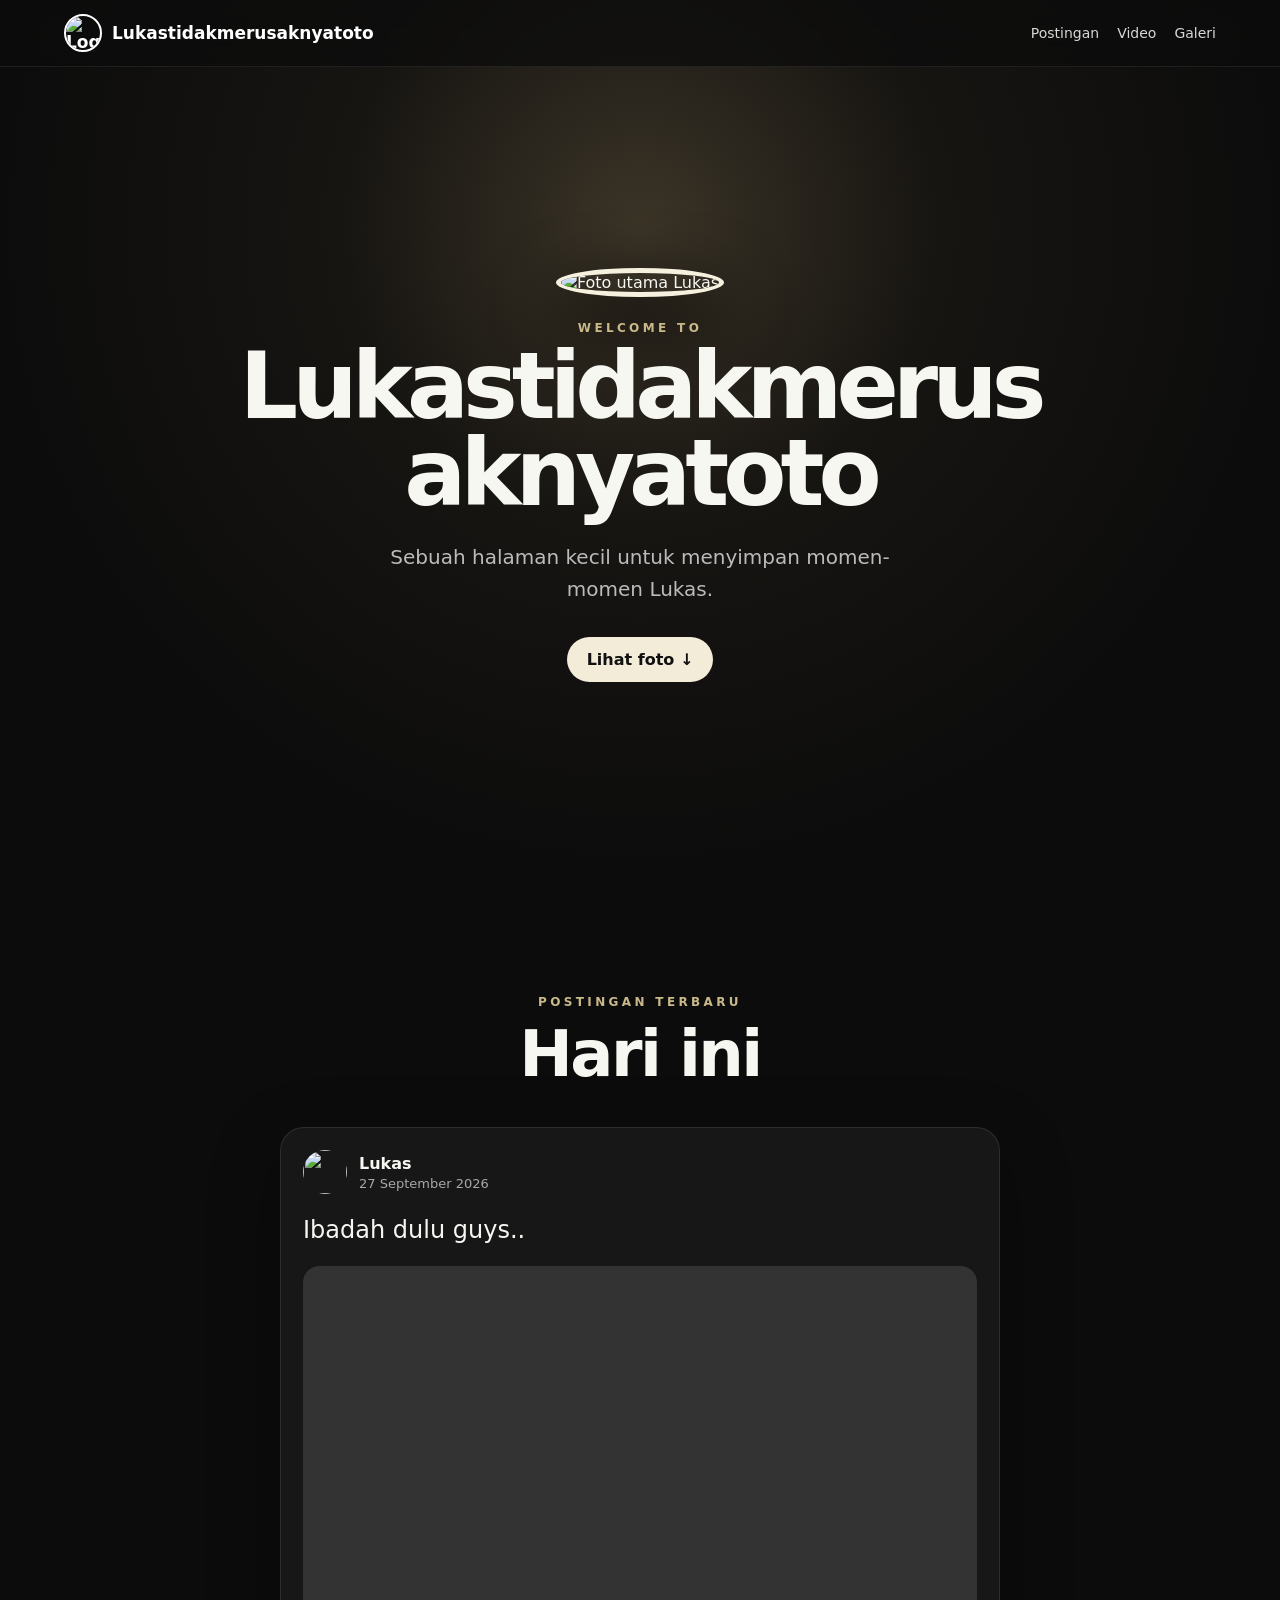
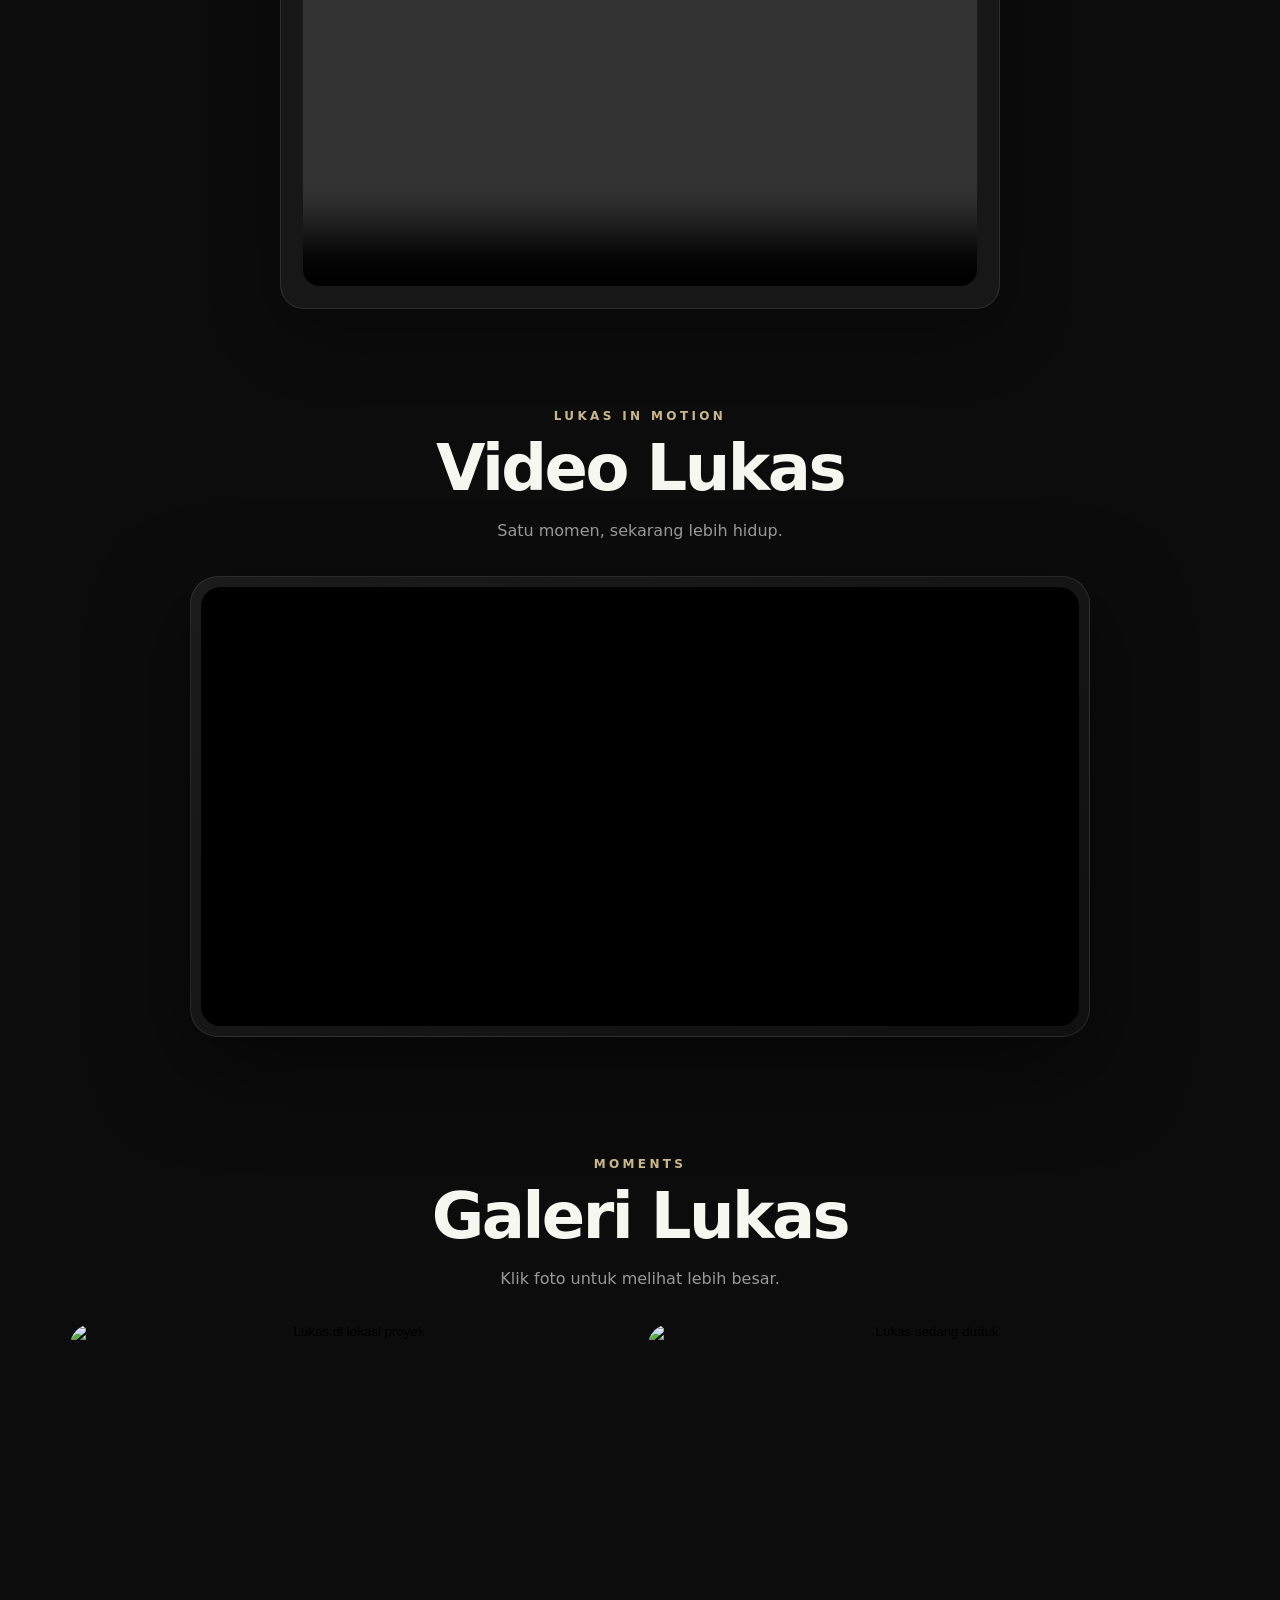
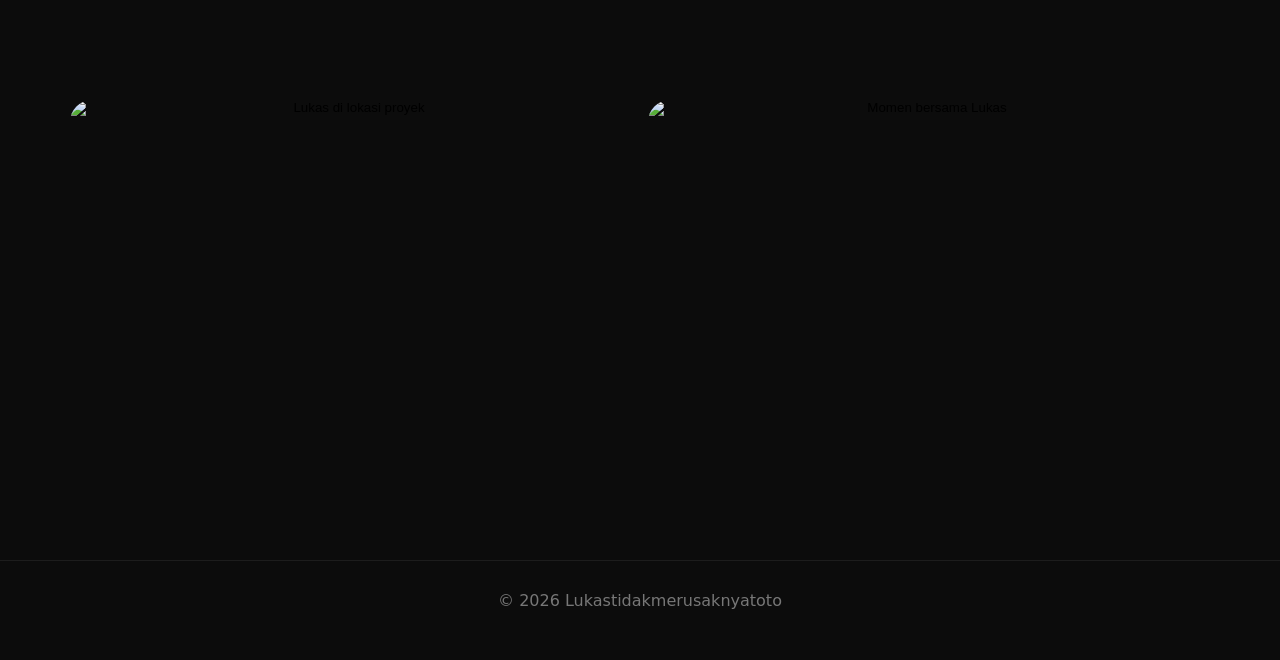
==== index.html @ bd8e8489 "Update Assets, Update index.html, script.js" ====
<!doctype html>
<html lang="id">
<head>
  <meta charset="utf-8">
  <meta name="viewport" content="width=device-width,initial-scale=1">
  <meta name="theme-color" content="#111111">
  <meta name="description" content="Galeri sederhana tentang Lukas.">
  <title>Lukastidakmerusaknyatoto</title>
  <link rel="icon" type="image/png" href="assets/favicon.png">
  <link rel="stylesheet" href="style.css">
</head>
<body>
<header class="nav">
  <a class="brand" href="#home"><img src="assets/logo.jpeg" alt="Logo"><span>Lukastidakmerusaknyatoto</span></a>
  <div class="navlinks"><a class="navlink" href="#postingan">Postingan</a><a class="navlink" href="#video">Video</a><a class="navlink" href="#galeri">Galeri</a></div>
</header>
<main>
  <section class="hero" id="home">
    <div class="hero-card">
      <img class="avatar" src="assets/logo.jpeg" alt="Foto utama Lukas">
      <p class="eyebrow">WELCOME TO</p>
      <h1>Lukastidakmerusaknyatoto</h1>
      <p class="lead">Sebuah halaman kecil untuk menyimpan momen-momen Lukas.</p>
      <a class="button" href="#galeri">Lihat foto ↓</a>
    </div>
  </section>

  <section class="post-section" id="postingan">
    <div class="section-head"><p class="eyebrow">POSTINGAN TERBARU</p><h2>Hari ini</h2></div>
    <article class="post-card">
      <div class="post-header"><img src="assets/logo.jpeg" alt="" class="post-avatar"><div><strong>Lukas</strong><time datetime="2026-09-27">27 September 2026</time></div></div>
      <p class="post-caption">Ibadah dulu guys..</p>
      <video controls playsinline preload="metadata" aria-label="Video postingan 27 September 2026">
        <source src="assets/ibadah-27-september-2026.mp4" type="video/mp4">
        Browser kamu tidak mendukung video HTML5.
      </video>
    </article>
  </section>
  <section class="video-section" id="video">
    <div class="section-head"><p class="eyebrow">LUKAS IN MOTION</p><h2>Video Lukas</h2><p>Satu momen, sekarang lebih hidup.</p></div>
    <div class="video-frame">
      <video controls playsinline preload="metadata" poster="assets/lukas-1.jpeg">
        <source src="assets/lukas-video.mp4" type="video/mp4">
        Browser kamu tidak mendukung video HTML5.
      </video>
    </div>
  </section>
  <section class="gallery-section" id="galeri">
    <div class="section-head"><p class="eyebrow">MOMENTS</p><h2>Galeri Lukas</h2><p>Klik foto untuk melihat lebih besar.</p></div>
    <div class="gallery">
      <button class="photo" data-src="assets/lukas-1.jpeg"><img src="assets/lukas-1.jpeg" alt="Lukas di lokasi proyek" loading="lazy"></button>
      <button class="photo" data-src="assets/lukas-2.jpeg"><img src="assets/lukas-2.jpeg" alt="Lukas sedang duduk" loading="lazy"></button>
      <button class="photo" data-src="assets/lukas-3.jpeg"><img src="assets/lukas-3.jpeg" alt="Lukas di lokasi proyek" loading="lazy"></button>
      <button class="photo" data-src="assets/logo.jpeg"><img src="assets/logo.jpeg" alt="Momen bersama Lukas" loading="lazy"></button>
    </div>
  </section>
</main>
<footer>© <span id="year"></span> Lukastidakmerusaknyatoto</footer>
<div class="lightbox" id="lightbox" aria-hidden="true"><button class="close" aria-label="Tutup">×</button><img id="lightboxImg" alt="Foto Lukas diperbesar"></div>
<script src="script.js"></script>
</body>
</html>
---- style.css ----
*{box-sizing:border-box}html{scroll-behavior:smooth}body{margin:0;font-family:Inter,ui-sans-serif,system-ui,-apple-system,BlinkMacSystemFont,"Segoe UI",sans-serif;background:#0c0c0c;color:#f7f7f2}.nav{position:fixed;z-index:20;top:0;left:0;right:0;display:flex;align-items:center;justify-content:space-between;padding:14px clamp(18px,5vw,72px);background:rgba(12,12,12,.76);backdrop-filter:blur(14px);border-bottom:1px solid #ffffff14}.brand{display:flex;align-items:center;gap:10px;color:#fff;text-decoration:none;font-weight:800;font-size:clamp(13px,2vw,17px)}.brand img{width:38px;height:38px;border-radius:50%;object-fit:cover;border:2px solid #fff}.navlink{color:#d8d8d8;text-decoration:none;font-size:14px}.hero{min-height:100svh;display:grid;place-items:center;padding:110px 20px 60px;background:radial-gradient(circle at 50% 25%,#3b3427 0,#171512 32%,#0c0c0c 70%)}.hero-card{text-align:center;max-width:850px}.avatar{width:clamp(140px,25vw,220px);height:clamp(140px,25vw,220px);object-fit:cover;border-radius:50%;border:5px solid #f6f1df;box-shadow:0 24px 70px #000}.eyebrow{font-size:12px;letter-spacing:.28em;font-weight:800;color:#c9b889;margin:24px 0 8px}.hero h1{font-size:clamp(40px,8vw,92px);line-height:.95;letter-spacing:-.065em;margin:0;overflow-wrap:anywhere}.lead{color:#bbb;max-width:560px;margin:24px auto;font-size:clamp(16px,2vw,20px);line-height:1.6}.button{display:inline-block;background:#f3ecd9;color:#111;padding:13px 20px;border-radius:999px;text-decoration:none;font-weight:800;margin-top:8px}.gallery-section{max-width:1180px;margin:auto;padding:100px 20px}.section-head{text-align:center;margin-bottom:36px}.section-head .eyebrow{margin-top:0}.section-head h2{font-size:clamp(34px,6vw,64px);margin:4px 0 10px;letter-spacing:-.04em}.section-head>p:last-child{color:#999}.gallery{display:grid;grid-template-columns:repeat(2,1fr);gap:16px}.photo{padding:0;border:0;background:none;overflow:hidden;border-radius:22px;cursor:pointer;min-height:360px}.photo img{width:100%;height:100%;min-height:360px;max-height:680px;display:block;object-fit:cover;transition:transform .45s ease,filter .45s}.photo:hover img{transform:scale(1.025);filter:brightness(1.07)}footer{text-align:center;color:#777;padding:30px 20px 50px;border-top:1px solid #ffffff12}.lightbox{position:fixed;inset:0;z-index:99;background:#000e;display:none;place-items:center;padding:30px}.lightbox.open{display:grid}.lightbox img{max-width:min(100%,1000px);max-height:88vh;border-radius:14px}.close{position:absolute;right:22px;top:14px;border:0;background:transparent;color:#fff;font-size:44px;cursor:pointer}@media(max-width:680px){.gallery{grid-template-columns:1fr}.photo,.photo img{min-height:430px}.brand span{max-width:220px;overflow:hidden;text-overflow:ellipsis;white-space:nowrap}}

.navlinks{display:flex;align-items:center;gap:18px}.video-section{max-width:1180px;margin:auto;padding:100px 20px 20px}.video-frame{max-width:900px;margin:0 auto;padding:10px;border:1px solid #ffffff18;border-radius:28px;background:linear-gradient(145deg,#1b1b1b,#101010);box-shadow:0 30px 90px #0008}.video-frame video{width:100%;max-height:78vh;display:block;border-radius:20px;background:#000;object-fit:contain}@media(max-width:680px){.navlinks{gap:12px}.video-section{padding-top:80px}.video-frame{padding:6px;border-radius:20px}.video-frame video{border-radius:15px}}

.post-section{max-width:1180px;margin:auto;padding:95px 20px 0;scroll-margin-top:75px}.post-card{max-width:720px;margin:auto;padding:22px;background:#171717;border:1px solid #ffffff18;border-radius:24px;box-shadow:0 22px 70px #0005}.post-header{display:flex;align-items:center;gap:12px}.post-header>div{display:flex;flex-direction:column;gap:3px}.post-header time{font-size:13px;color:#a8a8a8}.post-avatar{width:44px;height:44px;object-fit:cover;border-radius:50%}.post-caption{font-size:clamp(19px,3vw,24px);margin:22px 0}.post-card video{display:block;width:100%;max-height:620px;aspect-ratio:480/864;object-fit:contain;background:#000;border-radius:16px}@media(max-width:680px){.post-section{padding-top:80px}.post-card{padding:14px;border-radius:18px}.post-card video{border-radius:12px}.brand span{max-width:160px}}
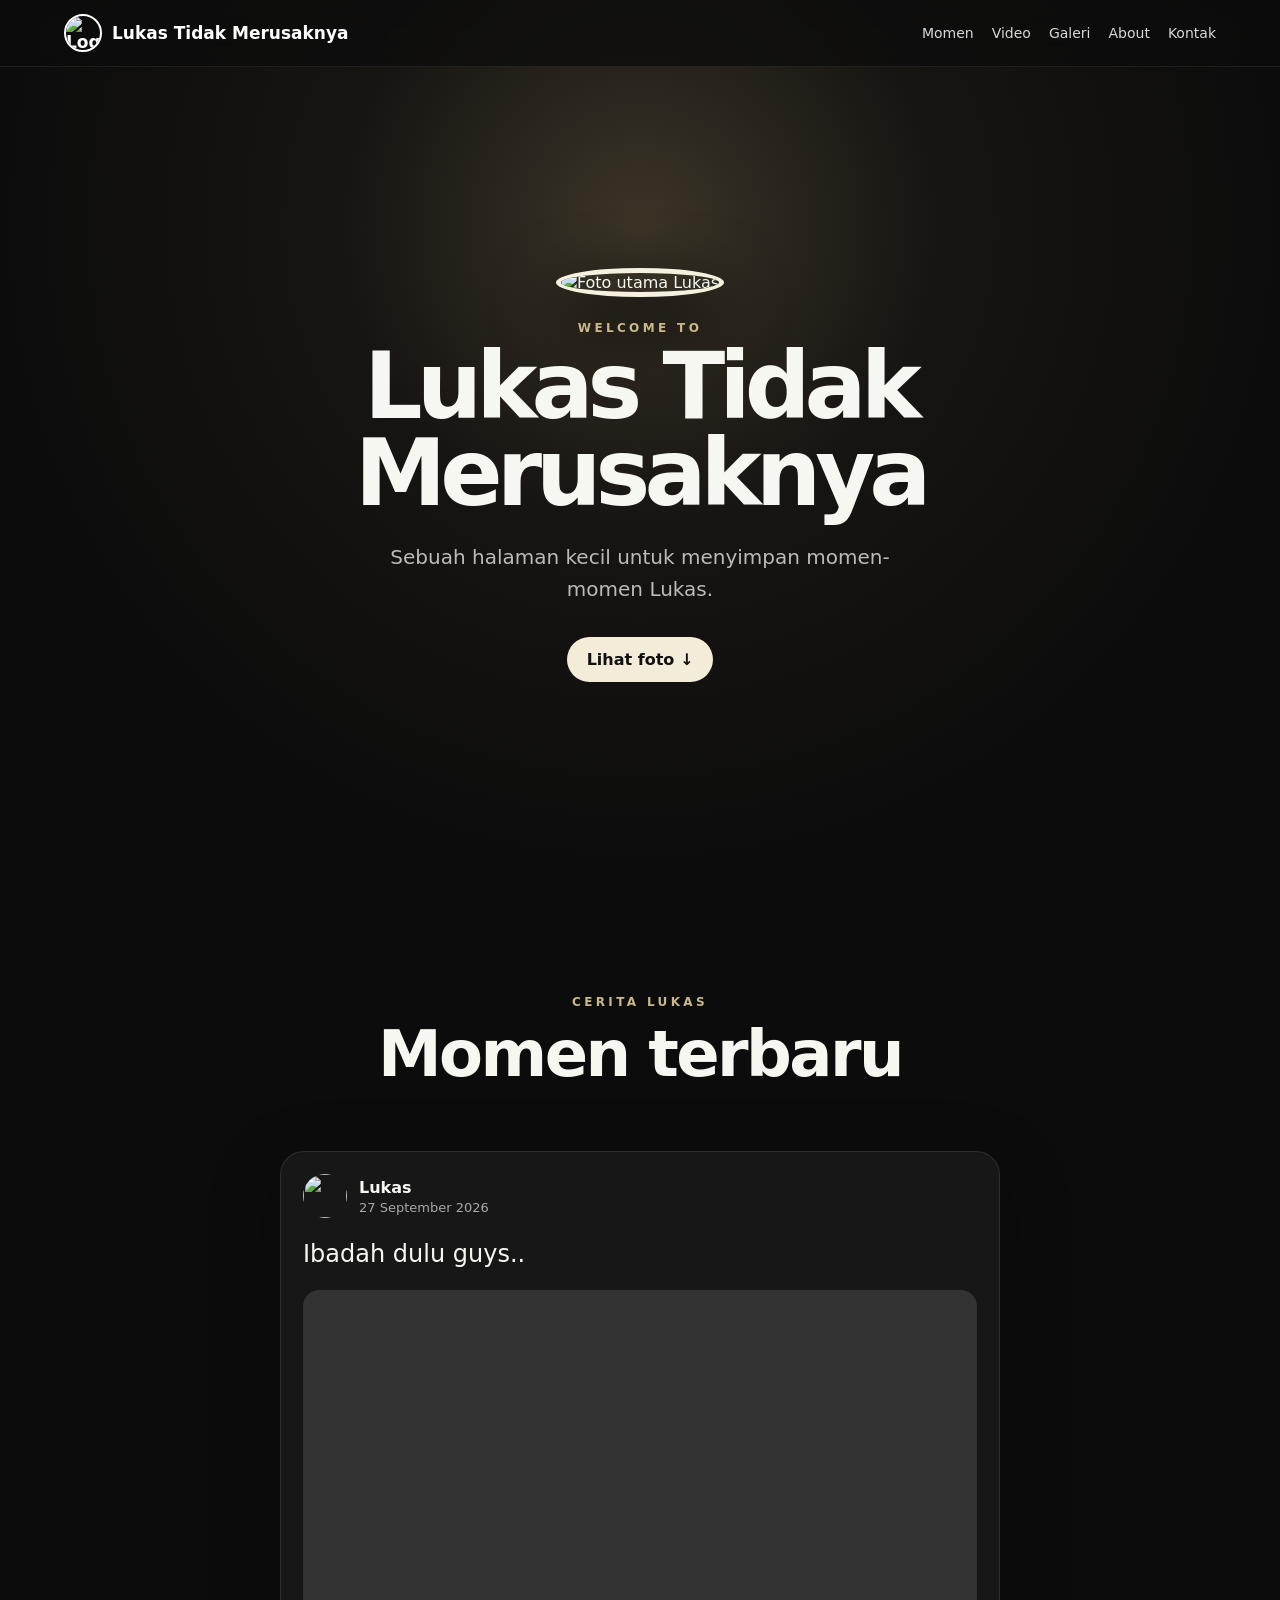
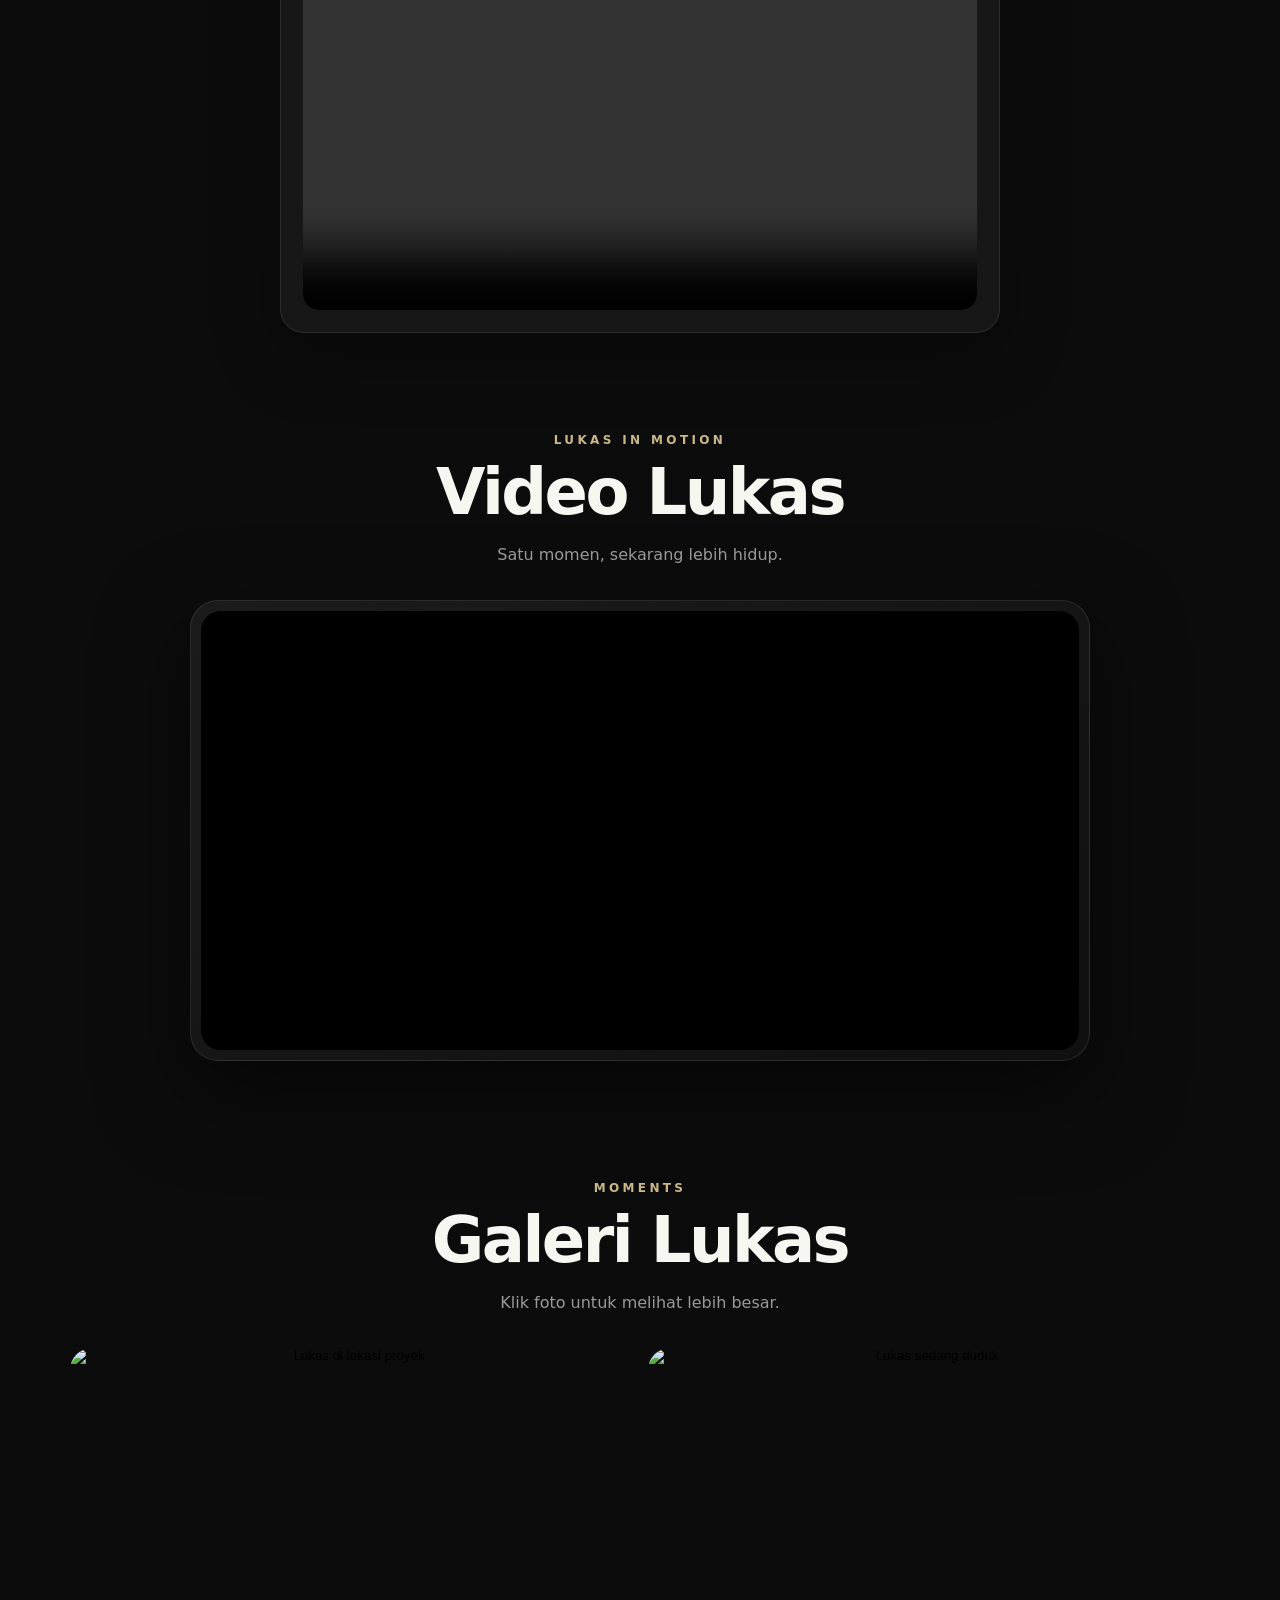
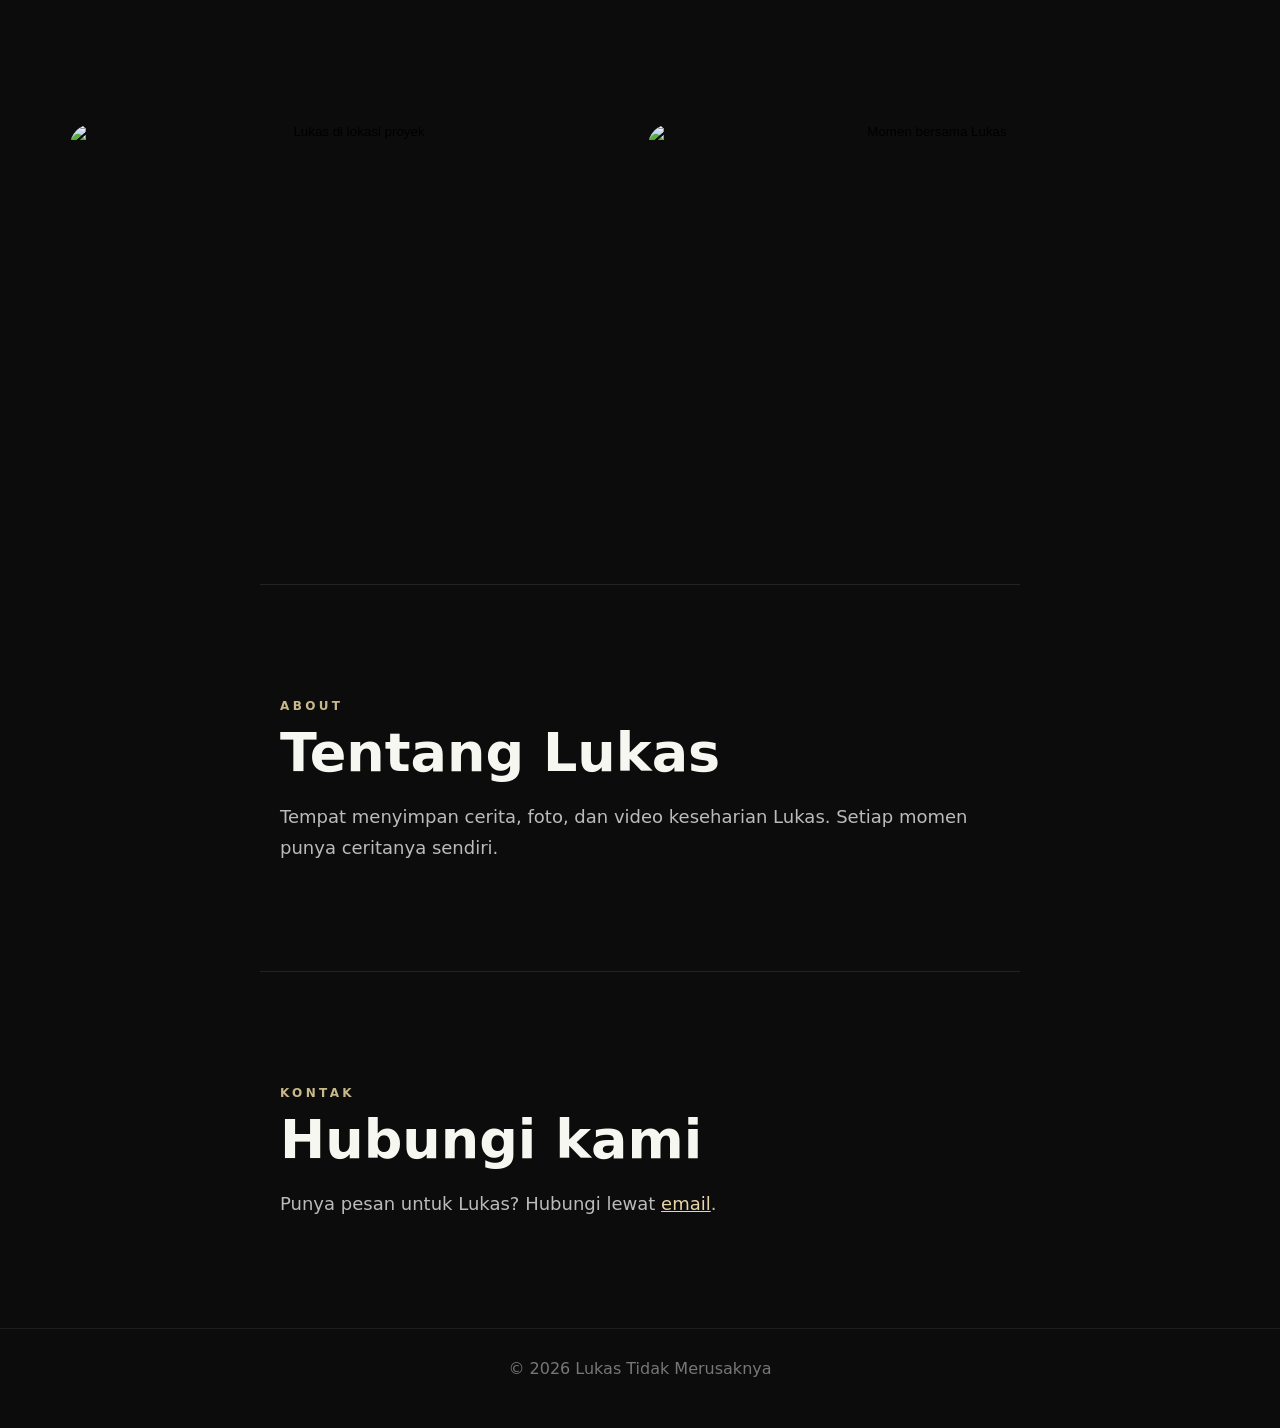
==== commit d5e2dfa0: "BIG UPDATE" ====
--- a/index.html
+++ b/index.html
@@ -5,28 +5,29 @@
   <meta name="viewport" content="width=device-width,initial-scale=1">
   <meta name="theme-color" content="#111111">
   <meta name="description" content="Galeri sederhana tentang Lukas.">
-  <title>Lukastidakmerusaknyatoto</title>
+  <title>Lukas Tidak Merusaknya</title>
   <link rel="icon" type="image/png" href="assets/favicon.png">
   <link rel="stylesheet" href="style.css">
 </head>
 <body>
 <header class="nav">
-  <a class="brand" href="#home"><img src="assets/logo.jpeg" alt="Logo"><span>Lukastidakmerusaknyatoto</span></a>
-  <div class="navlinks"><a class="navlink" href="#postingan">Postingan</a><a class="navlink" href="#video">Video</a><a class="navlink" href="#galeri">Galeri</a></div>
+  <a class="brand" href="#home"><img src="assets/logo.jpeg" alt="Logo"><span>Lukas Tidak Merusaknya</span></a>
+  <div class="navlinks"><a class="navlink" href="#postingan">Momen</a><a class="navlink" href="#video">Video</a><a class="navlink" href="#galeri">Galeri</a><a class="navlink" href="#about">About</a><a class="navlink" href="#kontak">Kontak</a></div>
 </header>
 <main>
   <section class="hero" id="home">
     <div class="hero-card">
       <img class="avatar" src="assets/logo.jpeg" alt="Foto utama Lukas">
       <p class="eyebrow">WELCOME TO</p>
-      <h1>Lukastidakmerusaknyatoto</h1>
+      <h1>Lukas Tidak Merusaknya</h1>
       <p class="lead">Sebuah halaman kecil untuk menyimpan momen-momen Lukas.</p>
       <a class="button" href="#galeri">Lihat foto ↓</a>
     </div>
   </section>
 
   <section class="post-section" id="postingan">
-    <div class="section-head"><p class="eyebrow">POSTINGAN TERBARU</p><h2>Hari ini</h2></div>
+    <div class="section-head"><p class="eyebrow">CERITA LUKAS</p><h2>Momen terbaru</h2></div>
+    <div id="livePosts" class="live-posts" aria-live="polite"></div>
     <article class="post-card">
       <div class="post-header"><img src="assets/logo.jpeg" alt="" class="post-avatar"><div><strong>Lukas</strong><time datetime="2026-09-27">27 September 2026</time></div></div>
       <p class="post-caption">Ibadah dulu guys..</p>
@@ -54,9 +55,11 @@
       <button class="photo" data-src="assets/logo.jpeg"><img src="assets/logo.jpeg" alt="Momen bersama Lukas" loading="lazy"></button>
     </div>
   </section>
+  <section class="info-section" id="about"><p class="eyebrow">ABOUT</p><h2>Tentang Lukas</h2><p>Tempat menyimpan cerita, foto, dan video keseharian Lukas. Setiap momen punya ceritanya sendiri.</p></section>
+  <section class="info-section" id="kontak"><p class="eyebrow">KONTAK</p><h2>Hubungi kami</h2><p>Punya pesan untuk Lukas? Hubungi lewat <a href="mailto:halo@contoh.com" id="contactEmail">email</a>.</p></section>
 </main>
-<footer>© <span id="year"></span> Lukastidakmerusaknyatoto</footer>
+<footer>© <span id="year"></span> Lukas Tidak Merusaknya</footer>
 <div class="lightbox" id="lightbox" aria-hidden="true"><button class="close" aria-label="Tutup">×</button><img id="lightboxImg" alt="Foto Lukas diperbesar"></div>
-<script src="script.js"></script>
+<script src="config.js"></script><script src="script.js"></script><script type="module" src="posts.js"></script>
 </body>
 </html>
--- a/style.css
+++ b/style.css
@@ -3,3 +3,5 @@
 .navlinks{display:flex;align-items:center;gap:18px}.video-section{max-width:1180px;margin:auto;padding:100px 20px 20px}.video-frame{max-width:900px;margin:0 auto;padding:10px;border:1px solid #ffffff18;border-radius:28px;background:linear-gradient(145deg,#1b1b1b,#101010);box-shadow:0 30px 90px #0008}.video-frame video{width:100%;max-height:78vh;display:block;border-radius:20px;background:#000;object-fit:contain}@media(max-width:680px){.navlinks{gap:12px}.video-section{padding-top:80px}.video-frame{padding:6px;border-radius:20px}.video-frame video{border-radius:15px}}
 
 .post-section{max-width:1180px;margin:auto;padding:95px 20px 0;scroll-margin-top:75px}.post-card{max-width:720px;margin:auto;padding:22px;background:#171717;border:1px solid #ffffff18;border-radius:24px;box-shadow:0 22px 70px #0005}.post-header{display:flex;align-items:center;gap:12px}.post-header>div{display:flex;flex-direction:column;gap:3px}.post-header time{font-size:13px;color:#a8a8a8}.post-avatar{width:44px;height:44px;object-fit:cover;border-radius:50%}.post-caption{font-size:clamp(19px,3vw,24px);margin:22px 0}.post-card video{display:block;width:100%;max-height:620px;aspect-ratio:480/864;object-fit:contain;background:#000;border-radius:16px}@media(max-width:680px){.post-section{padding-top:80px}.post-card{padding:14px;border-radius:18px}.post-card video{border-radius:12px}.brand span{max-width:160px}}
+.live-posts{display:grid;gap:24px;margin-bottom:24px}.post-media{display:block;width:100%;max-height:660px;object-fit:contain;border-radius:16px;background:#090909}.info-section{max-width:760px;margin:0 auto;padding:90px 20px;border-top:1px solid #ffffff18;scroll-margin-top:75px}.info-section h2{font-size:clamp(32px,6vw,54px);margin:8px 0}.info-section p:last-child{color:#bbb;line-height:1.7;font-size:18px}.info-section a{color:#e9d5a7}.admin-layout{max-width:700px;margin:0 auto;padding:55px 20px}.admin-layout .back{color:#e9d5a7}.admin-layout h1{font-size:clamp(32px,6vw,50px)}.admin-card{display:grid;gap:18px;padding:24px;border:1px solid #ffffff28;border-radius:20px;background:#191919;margin:24px 0}.admin-card h2{margin:0}.admin-card label{display:grid;gap:8px}.admin-card input,.admin-card textarea{width:100%;padding:12px;border:1px solid #777;background:#101010;color:#fff;border-radius:8px;font:inherit}.admin-layout button{cursor:pointer;padding:10px 16px;border:0;border-radius:8px;font:inherit;font-weight:700}.admin-layout button:disabled{opacity:.5;cursor:wait}.admin-row{display:flex;justify-content:space-between;align-items:center;gap:16px;padding:14px 0;border-bottom:1px solid #ffffff26}.admin-row span{overflow-wrap:anywhere}#notice{min-height:1.5em;color:#e9d5a7}@media(max-width:760px){.navlinks{gap:8px;flex-wrap:wrap;justify-content:flex-end}.navlink{font-size:12px}.brand span{max-width:105px}}
+[hidden]{display:none!important}
